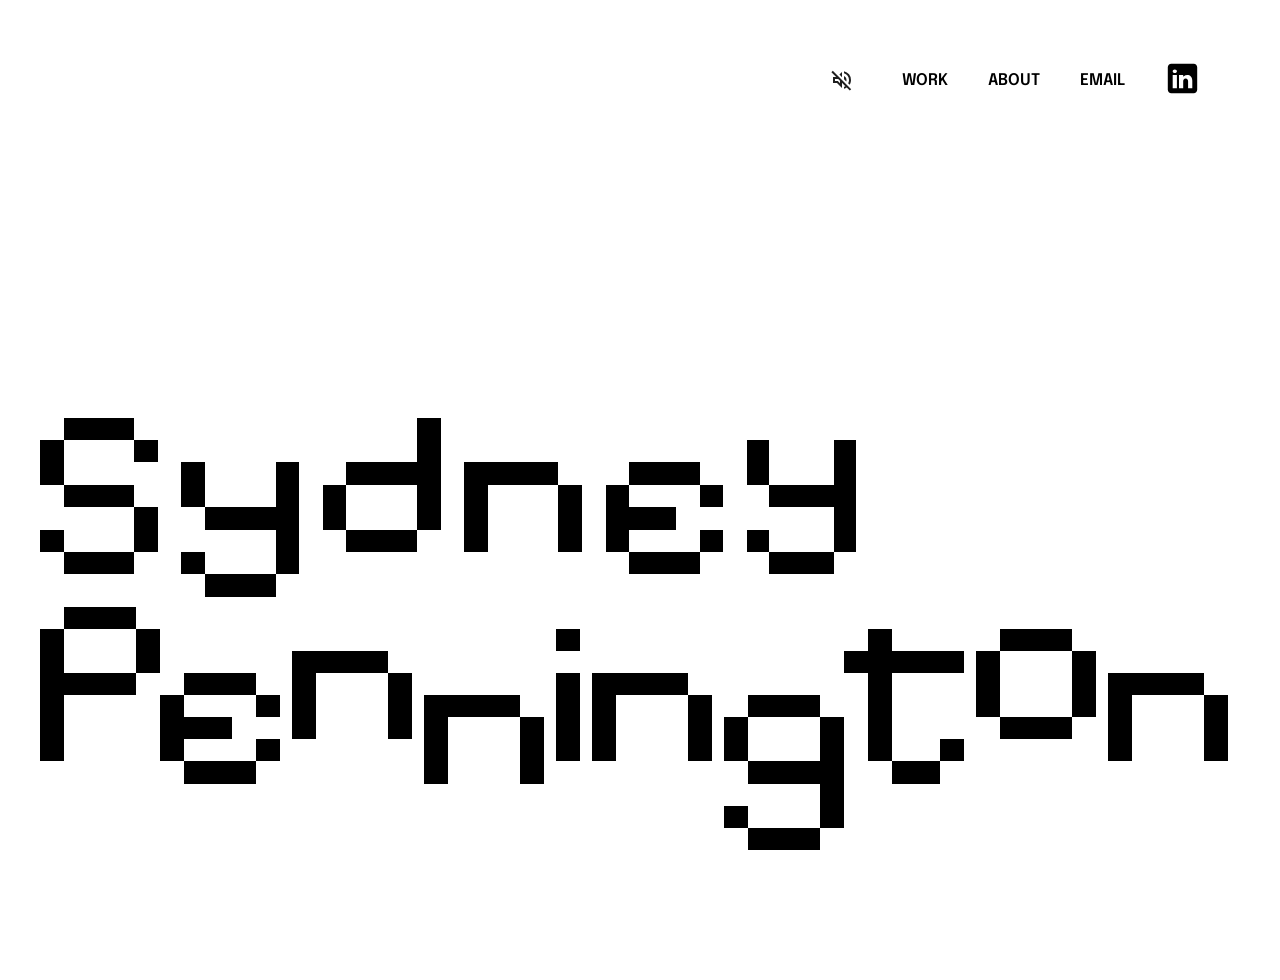
==== index.html @ 8b49955f "Add files via upload" ====
<!DOCTYPE html>
<html lang="en">
    <head>
        <meta charset="utf-8">
        <meta http-equiv="X-UA-Compatible" content="IE=edge">
        <meta name="description" content="">
        <meta name="viewport" content="width=device-width, initial-scale=1.0">
        <title>Sydney Pennington</title>
        <link rel="stylesheet" href="landing.css">
        <link rel="preconnect" href="https://fonts.googleapis.com">
        <link rel="preconnect" href="https://fonts.gstatic.com" crossorigin>
        <link href="https://fonts.googleapis.com/css2?family=Epilogue:ital,wght@0,100..900;1,100..900&display=swap" rel="stylesheet">
        <link rel="stylesheet" href="https://fonts.googleapis.com/css2?family=Material+Symbols+Outlined:opsz,wght,FILL,GRAD@20..48,100..700,0..1,-50..200&icon_names=volume_off" />
        <link rel="icon" type="image/x-icon" href="./assets/favicon.ico">
    </head>


    <button class="nav-button" aria-controls="primary-navigation" aria-expanded="false">
        <svg class="hamburger" viewBox="0 0 100 100" width="30"> 
            <rect class="first" 
            width="80" 
            height="7"
            x="10" y="25" rx="5">
            </rect>
            <rect class="middle" 
            width="80" 
            height="7"
            x="10" y="45" rx="5">
            </rect>
            <rect class="bottom" 
            width="80" 
            height="7"
            x="10" y="65" rx="5">
            </rect>
        </svg>
      </button>
   
    <nav id = "web-nav" class="primary-navigation">
        <ul>
            <button id="volume" aria-label="Toggle Sound" class="muted"> 
                <svg id = "volumeOff" xmlns="http://www.w3.org/2000/svg" height="24px" viewBox="0 -960 960 960" width="24px" fill="#1f1f1f">
                    <path d="M792-56 671-177q-25 16-53 27.5T560-131v-82q14-5 27.5-10t25.5-12L480-368v208L280-360H120v-240h128L56-792l56-56 736 736-56 56Zm-8-232-58-58q17-31 25.5-65t8.5-70q0-94-55-168T560-749v-82q124 28 202 125.5T840-481q0 53-14.5 102T784-288ZM650-422l-90-90v-130q47 22 73.5 66t26.5 96q0 15-2.5 29.5T650-422ZM480-592 376-696l104-104v208Zm-80 238v-94l-72-72H200v80h114l86 86Zm-36-130Z"/></svg>
                    
                    <svg id = "volumeOn" xmlns="http://www.w3.org/2000/svg" height="24px" viewBox="0 -960 960 960" width="24px" fill="#1f1f1f">
                        <path d="M560-131v-82q90-26 145-100t55-168q0-94-55-168T560-749v-82q124 28 202 125.5T840-481q0 127-78 224.5T560-131ZM120-360v-240h160l200-200v640L280-360H120Zm440 40v-322q47 22 73.5 66t26.5 96q0 51-26.5 94.5T560-320ZM400-606l-86 86H200v80h114l86 86v-252ZM300-480Z"/></svg>
             </button> 
            <li><a href="../work/" class="active">WORK</a></li>
            <li><a href="../about/">ABOUT</a></li>
            <li><a href="mailto:spennington022@gmail.com">EMAIL</a></li>
            <li><a target="_blank" href="https://www.linkedin.com/in/sydney-pennington-178b2b145/"><svg class= "linkedin-logo" xmlns="http://www.w3.org/2000/svg" xmlns:xlink="http://www.w3.org/1999/xlink" viewBox="0,0,256,256" width="35px" height="35px"><g fill-rule="nonzero" stroke="none" stroke-width="1" stroke-linecap="butt" stroke-linejoin="miter" stroke-miterlimit="10" stroke-dasharray="" stroke-dashoffset="0" font-family="none" font-weight="none" font-size="none" text-anchor="none" style="mix-blend-mode: normal;"><g transform="scale(5.12,5.12)" ><path d="M41,4h-32c-2.76,0 -5,2.24 -5,5v32c0,2.76 2.24,5 5,5h32c2.76,0 5,-2.24 5,-5v-32c0,-2.76 -2.24,-5 -5,-5zM17,20v19h-6v-19zM11,14.47c0,-1.4 1.2,-2.47 3,-2.47c1.8,0 2.93,1.07 3,2.47c0,1.4 -1.12,2.53 -3,2.53c-1.8,0 -3,-1.13 -3,-2.53zM39,39h-6c0,0 0,-9.26 0,-10c0,-2 -1,-4 -3.5,-4.04h-0.08c-2.42,0 -3.42,2.06 -3.42,4.04c0,0.91 0,10 0,10h-6v-19h6v2.56c0,0 1.93,-2.56 5.81,-2.56c3.97,0 7.19,2.73 7.19,8.26z"></path></g></g></svg></a></li>  <!-- <img src="../assets/icons8-linkedin.svg" width = "35" height = "35"></a></li>   -->
        </ul>
    </nav>
    <body>
        <div class="content-wrapper">
        <div class ="hero-wrapper">
            <div class = "first-wrapper"> 
                <div class ="first-name-wrapper"> 
                    <div class ="interactive-first-name">
                        <div id = "letter-s" class="letter">
                             <!-- Row 1 -->
                             <div class ="blank"></div>
                             <div class="fill"></div>
                             <div class="fill"></div>
                             <div class="fill"></div>
                             <div class="blank"></div>
                             <div class="blank"></div>
                             <!-- Row 2 -->
                             <div class="fill"></div>
                             <div class="blank"></div>
                             <div class="blank"></div>
                             <div class="blank"></div>
                             <div class="fill"></div>
                             <div class="blank"></div>
                             <!-- Row 3 -->
                             <div class="fill"></div>
                             <div class="blank"></div>
                             <div class="blank"></div>
                             <div class="blank"></div>
                             <div class="blank"></div>
                             <div class="blank"></div>
                             <!-- Row 4 -->
                             <div class="blank"></div>
                             <div class="fill"></div>
                             <div class="fill"></div>
                             <div class="fill"></div>
                             <div class="blank"></div>
                             <div class="blank"></div>
                             <!-- Row 5  -->
                             <div class="blank"></div>
                             <div class="blank"></div>
                             <div class="blank"></div>
                             <div class="blank"></div>
                             <div class="fill"></div>
                             <div class="blank"></div>
                             <!-- Row 6  -->
                             <div class="fill"></div>
                             <div class="blank"></div>
                             <div class="blank"></div>
                             <div class="blank"></div>
                             <div class="fill"></div>
                             <div class="blank"></div>
                             <!-- Row 7  -->
                             <div class="blank"></div>
                             <div class="fill"></div>
                             <div class="fill"></div>
                             <div class="fill"></div>
                             <div class="blank"></div>
                             <div class="blank"></div>
                             <!-- Row 8 -->
                             <div class="blank"></div>
                             <div class="blank"></div>
                             <div class="blank"></div>
                             <div class="blank"></div>
                             <div class="blank"></div>
                             <div class="blank"></div>
                        </div>
                        <div id="letter-y" class="letter">
                             <!-- Row 1 -->
                             <div class="blank"></div>
                             <div class="blank"></div>
                             <div class="blank"></div>
                             <div class="blank"></div>
                             <div class="blank"></div>
                             <div class="blank"></div>
                             <!-- Row 2 -->
                             <div class="blank"></div>
                             <div class="blank"></div>
                             <div class="blank"></div>
                             <div class="blank"></div>
                             <div class="blank"></div>
                             <div class="blank"></div>
                             <!-- Row 3 -->
                             <div class="fill"></div>
                             <div class="blank"></div>
                             <div class="blank"></div>
                             <div class="blank"></div>
                             <div class="fill"></div>
                             <div class="blank"></div>
                             <!-- Row 4 -->
                             <div class="fill"></div>
                             <div class="blank"></div>
                             <div class="blank"></div>
                             <div class="blank"></div>
                             <div class="fill"></div>
                             <div class="blank"></div>
                             <!-- Row 5  -->
                             <div class="blank"></div>
                             <div class="fill"></div>
                             <div class="fill"></div>
                             <div class="fill"></div>
                             <div class="fill"></div>
                             <div class="blank"></div>
                             <!-- Row 6  -->
                             <div class="blank"></div>
                             <div class="blank"></div>
                             <div class="blank"></div>
                             <div class="blank"></div>
                             <div class="fill"></div>
                             <div class="blank"></div>
                             <!-- Row 7  -->
                             <div class="fill"></div>
                             <div class="blank"></div>
                             <div class="blank"></div>
                             <div class="blank"></div>
                             <div class="fill"></div>
                             <div class="blank"></div>
                             <!-- Row 8 -->
                             <div class="blank"></div>
                             <div class="fill"></div>
                             <div class="fill"></div>
                             <div class="fill"></div>
                             <div class="blank"></div>
                             <div class="blank"></div>
                        </div>
                         <div id="letter-d" class="letter">
                            <!-- Row 1 -->
                            <div class="blank"></div>
                            <div class="blank"></div>
                            <div class="blank"></div>
                            <div class="blank"></div>
                            <div class="fill"></div>
                            <div class="blank"></div>
                            <!-- Row 2 -->
                            <div class="blank"></div>
                            <div class="blank"></div>
                            <div class="blank"></div>
                            <div class="blank"></div>
                            <div class="fill"></div>
                            <div class="blank"></div>
                            <!-- Row 3 -->
                            <div class="blank"></div>
                            <div class="fill"></div>
                            <div class="fill"></div>
                            <div class="fill"></div>
                            <div class="fill"></div>
                            <div class="blank"></div>
                            <!-- Row 4 -->
                            <div class="fill"></div>
                            <div class="blank"></div>
                            <div class="blank"></div>
                            <div class="blank"></div>
                            <div class="fill"></div>
                            <div class="blank"></div>
                            <!-- Row 5  -->
                            <div class="fill"></div>
                            <div class="blank"></div>
                            <div class="blank"></div>
                            <div class="blank"></div>
                            <div class="fill"></div>
                            <div class="blank"></div>
                            <!-- Row 6  -->
                            <div class="blank"></div>
                            <div class="fill"></div>
                            <div class="fill"></div>
                            <div class="fill"></div>
                            <div class="blank"></div>
                            <div class="blank"></div>
                            <!-- Row 7  -->
                            <div class="blank"></div>
                            <div class="blank"></div>
                            <div class="blank"></div>
                            <div class="blank"></div>
                            <div class="blank"></div>
                            <div class="blank"></div>
                            <!-- Row 8 -->
                            <div class="blank"></div>
                            <div class="blank"></div>
                            <div class="blank"></div>
                            <div class="blank"></div>
                            <div class="blank"></div>
                            <div class="blank"></div>
                            </div>
                        <div id="letter-n" class="letter">
                             <!-- Row 1 -->
                             <div class="blank"></div>
                             <div class="blank"></div>
                             <div class="blank"></div>
                             <div class="blank"></div>
                             <div class="blank"></div>
                             <div class="blank"></div>
                             <!-- Row 2 -->
                             <div class="blank"></div>
                             <div class="blank"></div>
                             <div class="blank"></div>
                             <div class="blank"></div>
                             <div class="blank"></div>
                             <div class="blank"></div>
                             <!-- Row 3 -->
                             <div class="fill"></div>
                             <div class="fill"></div>
                             <div class="fill"></div>
                             <div class="fill"></div>
                             <div class="blank"></div>
                             <div class="blank"></div>
                             <!-- Row 4 -->
                             <div class="fill"></div>
                             <div class="blank"></div>
                             <div class="blank"></div>
                             <div class="blank"></div>
                             <div class="fill"></div>
                             <div class="blank"></div>
                             <!-- Row 5  -->
                             <div class="fill"></div>
                             <div class="blank"></div>
                             <div class="blank"></div>
                             <div class="blank"></div>
                             <div class="fill"></div>
                             <div class="blank"></div>
                             <!-- Row 6  -->
                             <div class="fill"></div>
                             <div class="blank"></div>
                             <div class="blank"></div>
                             <div class="blank"></div>
                             <div class="fill"></div>
                             <div class="blank"></div>
                             <!-- Row 7  -->
                             <div class="blank"></div>
                             <div class="blank"></div>
                             <div class="blank"></div>
                             <div class="blank"></div>
                             <div class="blank"></div>
                             <div class="blank"></div>
                             <!-- Row 8 -->
                             <div class="blank"></div>
                             <div class="blank"></div>
                             <div class="blank"></div>
                             <div class="blank"></div>
                             <div class="blank"></div>
                             <div class="blank"></div>
                        </div>
                        <div id="letter-e" class="letter">
                            <!-- Row 1 -->
                            <div class="blank"></div>
                            <div class="blank"></div>
                            <div class="blank"></div>
                            <div class="blank"></div>
                            <div class="blank"></div>
                            <div class="blank"></div>
                            <!-- Row 2 -->
                            <div class="blank"></div>
                            <div class="blank"></div>
                            <div class="blank"></div>
                            <div class="blank"></div>
                            <div class="blank"></div>
                            <div class="blank"></div>
                            <!-- Row 3 -->
                            <div class="blank"></div>
                            <div class="fill"></div>
                            <div class="fill"></div>
                            <div class="fill"></div>
                            <div class="blank"></div>
                            <div class="blank"></div>
                            <!-- Row 4 -->
                            <div class="fill"></div>
                            <div class="blank"></div>
                            <div class="blank"></div>
                            <div class="blank"></div>
                            <div class="fill"></div>
                            <div class="blank"></div>
                            <!-- Row 5  -->
                            <div class="fill"></div>
                            <div class="fill"></div>
                            <div class="fill"></div>
                            <div class="blank"></div>
                            <div class="blank"></div>
                            <div class="blank"></div>
                            <!-- Row 6  -->
                            <div class="fill"></div>
                            <div class="blank"></div>
                            <div class="blank"></div>
                            <div class="blank"></div>
                            <div class="fill"></div>
                            <div class="blank"></div>
                            <!-- Row 7  -->
                            <div class="blank"></div>
                            <div class="fill"></div>
                            <div class="fill"></div>
                            <div class="fill"></div>
                            <div class="blank"></div>
                            <div class="blank"></div>
                            <!-- Row 8 -->
                            <div class="blank"></div>
                            <div class="blank"></div>
                            <div class="blank"></div>
                            <div class="blank"></div>
                            <div class="blank"></div>
                            <div class="blank"></div>
                            </div>
                        <div id="second-y" class="letter">  
                            <!-- Row 1 -->
                            <div class="blank"></div>
                            <div class="blank"></div>
                            <div class="blank"></div>
                            <div class="blank"></div>
                            <div class="blank"></div>
                            <!-- Row 2 -->
                            <div class="fill"></div>
                            <div class="blank"></div>
                            <div class="blank"></div>
                            <div class="blank"></div>
                            <div class="fill"></div>
                            <!-- Row 4 -->
                            <div class="fill"></div>
                            <div class="blank"></div>
                            <div class="blank"></div>
                            <div class="blank"></div>
                            <div class="fill"></div>
                            <!-- Row 5  -->
                            <div class="blank"></div>
                            <div class="fill"></div>
                            <div class="fill"></div>
                            <div class="fill"></div>
                            <div class="fill"></div>
                            <!-- Row 6  -->
                            <div class="blank"></div>
                            <div class="blank"></div>
                            <div class="blank"></div>
                            <div class="blank"></div>
                            <div class="fill"></div>
                            <!-- Row 7  -->
                            <div class="fill"></div>
                            <div class="blank"></div>
                            <div class="blank"></div>
                            <div class="blank"></div>
                            <div class="fill"></div>
                            <!-- Row 8 -->
                            <div class="blank"></div>
                            <div class="fill"></div>
                            <div class="fill"></div>
                            <div class="fill"></div>
                            <div class="blank"></div>
                             <!-- Row 8-->
                             <div class="blank"></div>
                             <div class="blank"></div>
                             <div class="blank"></div>
                             <div class="blank"></div>
                             <div class="blank"></div>
                        </div>
                    </div>  
                </div>
            </div> 
            <div class="second-wrapper">
                <div class = "last-name-wrapper">
                    <div class = "interactive-last-name"> 
                        <div class="letter" id = "letter-p">
                                <!-- Row 1 -->
                                <div class ="blank"></div>
                                <div class="fill"></div>
                                <div class="fill"></div>
                                <div class="fill"></div>
                                <div class="blank"></div>
                                <!-- Row 2 -->
                                <div class="fill"></div>
                                <div class="blank"></div>
                                <div class="blank"></div>
                                <div class="blank"></div>
                                <div class="fill"></div>
                                <!-- Row 3 -->
                                <div class="fill"></div>
                                <div class="blank"></div>
                                <div class="blank"></div>
                                <div class="blank"></div>
                                <div class="fill"></div>
                                <!-- Row 4 -->
                                <div class="fill"></div>
                                <div class="fill"></div>
                                <div class="fill"></div>
                                <div class="fill"></div>
                                <div class="blank"></div>
                                <!-- Row 5  -->
                                <div class="fill"></div>
                                <div class="blank"></div>
                                <div class="blank"></div>
                                <div class="blank"></div>
                                <div class="blank"></div>
                                <!-- Row 6  -->
                                <div class="fill"></div>
                                <div class="blank"></div>
                                <div class="blank"></div>
                                <div class="blank"></div>
                                <div class="blank"></div>
                                <!-- Row 7  -->
                                <div class="fill"></div>
                                <div class="blank"></div>
                                <div class="blank"></div>
                                <div class="blank"></div>
                                <div class="blank"></div>
                                <!-- Row 8 -->
                                <div class="blank"></div>
                                <div class="blank"></div>
                                <div class="blank"></div>
                                <div class="blank"></div>
                                <div class="blank"></div>
                                <!-- Row 9 -->
                                <div class="blank"></div>
                                <div class="blank"></div>
                                <div class="blank"></div>
                                <div class="blank"></div>
                                <div class="blank"></div>
                                <!-- Row 10 -->
                                <div class="blank"></div>
                                <div class="blank"></div>
                                <div class="blank"></div>
                                <div class="blank"></div>
                                <div class="blank"></div>
                                <!-- Row 11 -->
                                <div class="blank"></div>
                                <div class="blank"></div>
                                <div class="blank"></div>
                                <div class="blank"></div>
                                <div class="blank"></div>
                        </div>
                        <div class="letter" id ="last-name-e">
                               <!-- Row 1 -->
                               <div class="blank"></div>
                               <div class="blank"></div>
                               <div class="blank"></div>
                               <div class="blank"></div>
                               <div class="blank"></div>
                                <!-- Row 2 -->
                               <div class="blank"></div>
                               <div class="blank"></div>
                               <div class="blank"></div>
                               <div class="blank"></div>
                               <div class="blank"></div>
                               <!-- Row 3 -->
                               <div class="blank"></div>
                               <div class="blank"></div>
                               <div class="blank"></div>
                               <div class="blank"></div>
                               <div class="blank"></div>
                               <!-- Row 4 -->
                               <div class="blank"></div>
                               <div class="fill"></div>
                               <div class="fill"></div>
                               <div class="fill"></div>
                               <div class="blank"></div>
                               <!-- Row 5-->
                               <div class="fill"></div>
                               <div class="blank"></div>
                               <div class="blank"></div>
                               <div class="blank"></div>
                               <div class="fill"></div>
                               <!-- Row 6  -->
                               <div class="fill"></div>
                               <div class="fill"></div>
                               <div class="fill"></div>
                               <div class="blank"></div>
                               <div class="blank"></div>
                               <!-- Row 7  -->
                               <div class="fill"></div>
                               <div class="blank"></div>
                               <div class="blank"></div>
                               <div class="blank"></div>
                               <div class="fill"></div>
                               <!-- Row 8  -->
                               <div class="blank"></div>
                               <div class="fill"></div>
                               <div class="fill"></div>
                               <div class="fill"></div>
                               <div class="blank"></div>
                               <!-- Row 9 -->
                               <div class="blank"></div>
                               <div class="blank"></div>
                               <div class="blank"></div>
                               <div class="blank"></div>
                               <!-- Row 10 -->
                               <div class="blank"></div>
                               <div class="blank"></div>
                               <div class="blank"></div>
                               <div class="blank"></div>
                               <!-- Row 11 -->
                               <div class="blank"></div>
                               <div class="blank"></div>
                               <div class="blank"></div>
                               <div class="blank"></div>
                        </div>
                        <div class="letter" id="gap">
                          <!-- Row 1 -->
                          <div class="blank"></div>
                          <!-- Row 2 -->
                          <div class="blank"></div>
                          <!-- Row 3 -->
                          <div class="blank"></div>
                          <!-- Row 4 -->
                          <div class="blank"></div>
                          <!-- Row 5 -->
                          <div class="blank"></div>
                          <!-- Row 6 -->
                          <div class="blank"></div>
                          <!-- Row 7 -->
                          <div class="blank"></div>
                          <!-- Row 8 -->
                          <div class="blank"></div>
                          <!-- Row 9 -->
                          <div class="blank"></div>
                          <!-- Row 10 -->
                          <div class="blank"></div>
                          <!-- Row 11 -->
                          <div class="blank"></div>
                        </div>
                        <div class="letter" id="last-name-n">
                           <!-- Row 1 -->
                           <div class="blank"></div>
                           <div class="blank"></div>
                           <div class="blank"></div>
                           <div class="blank"></div>
                           <div class="blank"></div>
                           <!-- Row 2 -->
                           <div class="blank"></div>
                           <div class="blank"></div>
                           <div class="blank"></div>
                           <div class="blank"></div>
                           <div class="blank"></div>
                           <!-- Row 3 -->
                           <div class="fill"></div>
                           <div class="fill"></div>
                           <div class="fill"></div>
                           <div class="fill"></div>
                           <div class="blank"></div>
                           <!-- Row 4 -->
                           <div class="fill"></div>
                           <div class="blank"></div>
                           <div class="blank"></div>
                           <div class="blank"></div>
                           <div class="fill"></div>
                           <!-- Row 5  -->
                           <div class="fill"></div>
                           <div class="blank"></div>
                           <div class="blank"></div>
                           <div class="blank"></div>
                           <div class="fill"></div>
                           <!-- Row 6  -->
                           <div class="fill"></div>
                           <div class="blank"></div>
                           <div class="blank"></div>
                           <div class="blank"></div>
                           <div class="fill"></div>
                           <!-- Row 7  -->
                           <div class="blank"></div>
                           <div class="blank"></div>
                           <div class="blank"></div>
                           <div class="blank"></div>
                           <div class="blank"></div>
                           <!-- Row 8 -->
                           <div class="blank"></div>
                           <div class="blank"></div>
                           <div class="blank"></div>
                           <div class="blank"></div>
                           <div class="blank"></div>
                           <!-- Row 9 -->
                           <div class="blank"></div>
                           <div class="blank"></div>
                           <div class="blank"></div>
                           <div class="blank"></div>
                           <div class="blank"></div>
                           <!-- Row 10 -->
                           <div class="blank"></div>
                           <div class="blank"></div>
                           <div class="blank"></div>
                           <div class="blank"></div>
                           <div class="blank"></div>
                           <!-- Row 11 -->
                           <div class="blank"></div>
                           <div class="blank"></div>
                           <div class="blank"></div>
                           <div class="blank"></div>
                           <div class="blank"></div>
                        </div>
                        <div class ="letter" id = "gap"></div>
                        <div class="letter" id="last-name-n">
                           <!-- Row 1 -->
                           <div class="blank"></div>
                           <div class="blank"></div>
                           <div class="blank"></div>
                           <div class="blank"></div>
                           <div class="blank"></div>
                           <!-- Row 2 -->
                           <div class="blank"></div>
                           <div class="blank"></div>
                           <div class="blank"></div>
                           <div class="blank"></div>
                           <div class="blank"></div>
                           <!-- Row 3 -->
                           <div class="blank"></div>
                           <div class="blank"></div>
                           <div class="blank"></div>
                           <div class="blank"></div>
                           <div class="blank"></div>
                           <!-- Row 4 -->
                           <div class="blank"></div>
                           <div class="blank"></div>
                           <div class="blank"></div>
                           <div class="blank"></div>
                           <div class="blank"></div>
                           <!-- Row 5 -->
                           <div class="fill"></div>
                           <div class="fill"></div>
                           <div class="fill"></div>
                           <div class="fill"></div>
                           <div class="blank"></div>
                           <!-- Row 5 -->
                           <div class="fill"></div>
                           <div class="blank"></div>
                           <div class="blank"></div>
                           <div class="blank"></div>
                           <div class="fill"></div>
                           <!-- Row 6  -->
                           <div class="fill"></div>
                           <div class="blank"></div>
                           <div class="blank"></div>
                           <div class="blank"></div>
                           <div class="fill"></div>
                           <!-- Row 7 -->
                           <div class="fill"></div>
                           <div class="blank"></div>
                           <div class="blank"></div>
                           <div class="blank"></div>
                           <div class="fill"></div>
                           <!-- Row 8  -->
                           <div class="blank"></div>
                           <div class="blank"></div>
                           <div class="blank"></div>
                           <div class="blank"></div>
                           <div class="blank"></div>
                           <!-- Row 9 -->
                           <div class="blank"></div>
                           <div class="blank"></div>
                           <div class="blank"></div>
                           <div class="blank"></div>
                           <div class="blank"></div>
                           <!-- Row 9 -->
                           <div class="blank"></div>
                           <div class="blank"></div>
                           <div class="blank"></div>
                           <div class="blank"></div>
                           <div class="blank"></div>
                           <!-- Row 10 -->
                           <div class="blank"></div>
                           <div class="blank"></div>
                           <div class="blank"></div>
                           <div class="blank"></div>
                           <div class="blank"></div>
                           <!-- Row 11 -->
                           <div class="blank"></div>
                           <div class="blank"></div>
                           <div class="blank"></div>
                           <div class="blank"></div>
                           <div class="blank"></div>
                        </div>
                        <div class ="letter" id = "gap"></div>
                        <div class="letter" id="letter-i">
                           <!-- Row 1 -->
                           <div class="blank"></div>
                           <!-- Row 2 -->
                           <div class="fill"></div>
                           <!-- Row 3 -->
                           <div class="blank"></div>
                           <!-- Row 4 -->
                           <div class="fill"></div>
                           <!-- Row 5 -->
                           <div class="fill"></div>
                           <!-- Row 6  -->
                           <div class="fill"></div>
                           <!-- Row 7 -->
                           <div class="fill"></div>
                           <!-- Row 8  -->
                           <div class="blank"></div>
                           <!-- Row 9 -->
                           <div class="blank"></div>
                           <!-- Row 10 -->
                           <div class="blank"></div>
                           <!-- Row 11 -->
                           <div class="blank"></div>
                        </div>
                        <div class ="letter" id = "gap"></div>
                        <div class ="letter" id="last-name-n">
                           <!-- Row 1 -->
                           <div class="blank"></div>
                           <div class="blank"></div>
                           <div class="blank"></div>
                           <div class="blank"></div>
                           <div class="blank"></div>
                           <!-- Row 2 -->
                           <div class="blank"></div>
                           <div class="blank"></div>
                           <div class="blank"></div>
                           <div class="blank"></div>
                           <div class="blank"></div>
                           <!-- Row 3 -->
                           <div class="blank"></div>
                           <div class="blank"></div>
                           <div class="blank"></div>
                           <div class="blank"></div>
                           <div class="blank"></div>
                           <!-- Row 4 -->
                           <div class="fill"></div>
                           <div class="fill"></div>
                           <div class="fill"></div>
                           <div class="fill"></div>
                           <div class="blank"></div>
                           <!-- Row 5 -->
                           <div class="fill"></div>
                           <div class="blank"></div>
                           <div class="blank"></div>
                           <div class="blank"></div>
                           <div class="fill"></div>
                           <!-- Row 6  -->
                           <div class="fill"></div>
                           <div class="blank"></div>
                           <div class="blank"></div>
                           <div class="blank"></div>
                           <div class="fill"></div>
                           <!-- Row 7 -->
                           <div class="fill"></div>
                           <div class="blank"></div>
                           <div class="blank"></div>
                           <div class="blank"></div>
                           <div class="fill"></div>
                           <!-- Row 8  -->
                           <div class="blank"></div>
                           <div class="blank"></div>
                           <div class="blank"></div>
                           <div class="blank"></div>
                           <div class="blank"></div>
                           <!-- Row 9 -->
                           <div class="blank"></div>
                           <div class="blank"></div>
                           <div class="blank"></div>
                           <div class="blank"></div>
                           <div class="blank"></div>
                           <!-- Row 10 -->
                           <div class="blank"></div>
                           <div class="blank"></div>
                           <div class="blank"></div>
                           <div class="blank"></div>
                           <div class="blank"></div>
                           <!-- Row 11 -->
                           <div class="blank"></div>
                           <div class="blank"></div>
                           <div class="blank"></div>
                           <div class="blank"></div>
                           <div class="blank"></div>
    
                        </div>
                        <div class ="letter" id = "gap"></div>
                        <div class="letter" id="letter-g">
                           <!-- Row 1 -->
                           <div class="blank"></div>
                           <div class="blank"></div>
                           <div class="blank"></div>
                           <div class="blank"></div>
                           <div class="blank"></div>
                           <!-- Row 2 -->
                           <div class="blank"></div>
                           <div class="blank"></div>
                           <div class="blank"></div>
                           <div class="blank"></div>
                           <div class="blank"></div>
                           <!-- Row 3 -->
                           <div class="blank"></div>
                           <div class="blank"></div>
                           <div class="blank"></div>
                           <div class="blank"></div>
                           <div class="blank"></div>
                           <!-- Row 4 -->
                           <div class="blank"></div>
                           <div class="blank"></div>
                           <div class="blank"></div>
                           <div class="blank"></div>
                           <div class="blank"></div>
                           <!-- Row 5 -->
                           <div class="blank"></div>
                           <div class="fill"></div>
                           <div class="fill"></div>
                           <div class="fill"></div>
                           <div class="blank"></div>
                           <!-- Row 6  -->
                           <div class="fill"></div>
                           <div class="blank"></div>
                           <div class="blank"></div>
                           <div class="blank"></div>
                           <div class="fill"></div>
                           <!-- Row 7 -->
                           <div class="fill"></div>
                           <div class="blank"></div>
                           <div class="blank"></div>
                           <div class="blank"></div>
                           <div class="fill"></div>
                           <!-- Row 8  -->
                           <div class="blank"></div>
                           <div class="fill"></div>
                           <div class="fill"></div>
                           <div class="fill"></div>
                           <div class="fill"></div>
                           <!-- Row 9 -->
                           <div class="blank"></div>
                           <div class="blank"></div>
                           <div class="blank"></div>
                           <div class="blank"></div>
                           <div class="fill"></div>
                           <!-- Row 10 -->
                           <div class="fill"></div>
                           <div class="blank"></div>
                           <div class="blank"></div>
                           <div class="blank"></div>
                           <div class="fill"></div>
                           <!-- Row 11 -->
                           <div class="blank"></div>
                           <div class="fill"></div>
                           <div class="fill"></div>
                           <div class="fill"></div>
                           <div class="blank"></div>
                        </div>
                        <div class ="letter" id="letter-t">
                           <!-- Row 1 -->
                           <div class="blank"></div>
                           <div class="blank"></div>
                           <div class="blank"></div>
                           <div class="blank"></div>
                           <div class="blank"></div>
                           <!-- Row 2 -->
                           <div class="blank"></div>
                           <div class="fill"></div>
                           <div class="blank"></div>
                           <div class="blank"></div>
                           <div class="blank"></div>
                           <!-- Row 3 -->
                           <div class="fill"></div>
                           <div class="fill"></div>
                           <div class="fill"></div>
                           <div class="fill"></div>
                           <div class="fill"></div>
                           <!-- Row 4 -->
                           <div class="blank"></div>
                           <div class="fill"></div>
                           <div class="blank"></div>
                           <div class="blank"></div>
                           <div class="blank"></div>
                           <!-- Row 5 -->
                           <div class="blank"></div>
                           <div class="fill"></div>
                           <div class="blank"></div>
                           <div class="blank"></div>
                           <div class="blank"></div>
                           <!-- Row 6  -->
                           <div class="blank"></div>
                           <div class="fill"></div>
                           <div class="blank"></div>
                           <div class="blank"></div>
                           <div class="blank"></div>
                           <!-- Row 7 -->
                           <div class="blank"></div>
                           <div class="fill"></div>
                           <div class="blank"></div>
                           <div class="blank"></div>
                           <div class="fill"></div>
                           <!-- Row 8  -->
                           <div class="blank"></div>
                           <div class="blank"></div>
                           <div class="fill"></div>
                           <div class="fill"></div>
                           <div class="blank"></div>
                           <!-- Row 9 -->
                           <div class="blank"></div>
                           <div class="blank"></div>
                           <div class="blank"></div>
                           <div class="blank"></div>
                           <div class="blank"></div>
                           <!-- Row 10 -->
                           <div class="blank"></div>
                           <div class="blank"></div>
                           <div class="blank"></div>
                           <div class="blank"></div>
                           <div class="blank"></div>
                           <!-- Row 11 -->
                           <div class="blank"></div>
                           <div class="blank"></div>
                           <div class="blank"></div>
                           <div class="blank"></div>
                           <div class="blank"></div>
                        </div>
                        <div class ="letter" id = "gap"></div>
                        <div class ="letter" id="letter-o">
                           <!-- Row 1 -->
                           <div class="blank"></div>
                           <div class="blank"></div>
                           <div class="blank"></div>
                           <div class="blank"></div>
                           <div class="blank"></div>
                           <!-- <div class="blank"></div> -->
                           <!-- Row 2 -->
                           <div class="blank"></div>
                           <div class="fill"></div>
                           <div class="fill"></div>
                           <div class="fill"></div>
                           <div class="blank"></div>
                           <!-- <div class="blank"></div> -->
                           <!-- Row 3 -->
                           <div class="fill"></div>
                           <div class="blank"></div>
                           <div class="blank"></div>
                           <div class="blank"></div>
                           <div class="fill"></div>
                           <!-- <div class="blank"></div> -->
                           <!-- Row 4 -->
                           <div class="fill"></div>
                           <div class="blank"></div>
                           <div class="blank"></div>
                           <div class="blank"></div>
                           <div class="fill"></div>
                           <!-- <div class="blank"></div> -->
                           <!-- Row 5 -->
                           <div class="fill"></div>
                           <div class="blank"></div>
                           <div class="blank"></div>
                           <div class="blank"></div>
                           <div class="fill"></div>
                           <!-- <div class="blank"></div> -->
                           <!-- Row 6  -->
                           <div class="blank"></div>
                           <div class="fill"></div>
                           <div class="fill"></div>
                           <div class="fill"></div>
                           <div class="blank"></div>
                           <!-- <div class="blank"></div> -->
                           <!-- Row 7 -->
                           <div class="blank"></div>
                           <div class="blank"></div>
                           <div class="blank"></div>
                           <div class="blank"></div>
                           <div class="blank"></div>
                           <!-- <div class="blank"></div> -->
                           <!-- Row 8  -->
                           <div class="blank"></div>
                           <div class="blank"></div>
                           <div class="blank"></div>
                           <div class="blank"></div>
                           <div class="blank"></div>
                           <!-- <div class="blank"></div> -->
                           <!-- Row 9 -->
                           <div class="blank"></div>
                           <div class="blank"></div>
                           <div class="blank"></div>
                           <div class="blank"></div>
                           <div class="blank"></div>
                           <!-- <div class="blank"></div> -->
                           <!-- Row 9 -->
                           <div class="blank"></div>
                           <div class="blank"></div>
                           <div class="blank"></div>
                           <div class="blank"></div>
                           <div class="blank"></div>
                           <!-- <div class="blank"></div> -->
                           <!-- Row 10 -->
                           <div class="blank"></div>
                           <div class="blank"></div>
                           <div class="blank"></div>
                           <div class="blank"></div>
                           <div class="blank"></div>
                           <!-- <div class="blank"></div> -->
                           <!-- Row 11 -->
                           <div class="blank"></div>
                           <div class="blank"></div>
                           <div class="blank"></div>
                           <div class="blank"></div>
                           <div class="blank"></div>
                           <!-- <div class="blank"></div> -->
                        </div>
                        <div class ="letter" id = "gap"></div>
                        <div class="letter" id="fourth-n">
                           <!-- Row 1 -->
                           <div class="blank"></div>
                           <div class="blank"></div>
                           <div class="blank"></div>
                           <div class="blank"></div>
                           <div class="blank"></div>
                           <!-- Row 2 -->
                           <div class="blank"></div>
                           <div class="blank"></div>
                           <div class="blank"></div>
                           <div class="blank"></div>
                           <div class="blank"></div>
                           <!-- Row 3 -->
                           <div class="blank"></div>
                           <div class="blank"></div>
                           <div class="blank"></div>
                           <div class="blank"></div>
                           <div class="blank"></div>
                           <!-- Row 4 -->
                           <div class="fill"></div>
                           <div class="fill"></div>
                           <div class="fill"></div>
                           <div class="fill"></div>
                           <div class="blank"></div>
                           <!-- Row 5 -->
                           <div class="fill"></div>
                           <div class="blank"></div>
                           <div class="blank"></div>
                           <div class="blank"></div>
                           <div class="fill"></div>
                           <!-- Row 6  -->
                           <div class="fill"></div>
                           <div class="blank"></div>
                           <div class="blank"></div>
                           <div class="blank"></div>
                           <div class="fill"></div>
                           <!-- Row 7 -->
                           <div class="fill"></div>
                           <div class="blank"></div>
                           <div class="blank"></div>
                           <div class="blank"></div>
                           <div class="fill"></div>
                           <!-- Row 8  -->
                           <div class="blank"></div>
                           <div class="blank"></div>
                           <div class="blank"></div>
                           <div class="blank"></div>
                           <div class="blank"></div>
                           <!-- Row 9 -->
                           <div class="blank"></div>
                           <div class="blank"></div>
                           <div class="blank"></div>
                           <div class="blank"></div>
                           <div class="blank"></div>
                            <!-- Row 10 -->
                            <div class="blank"></div>
                            <div class="blank"></div>
                            <div class="blank"></div>
                            <div class="blank"></div>
                            <div class="blank"></div>
                            <!-- Row 11 -->
                            <div class="blank"></div>
                            <div class="blank"></div>
                            <div class="blank"></div>
                            <div class="blank"></div>
                            <div class="blank"></div>
                        </div>
                    </div>
                </div>
    
            </div>
        </div>
       
        </div>
     
        

        <script src = "./functions/sound.js"></script>
        <script src = "./functions/nav.js"></script>  
    </body>

</html>
---- landing.css ----
body{
    display:flex;
    margin:40px;
    background: white;
    /* background:rgb(255, 200, 255); */
    flex-direction:column;
    height:100vh;
}

.nav{
    display:flex;
    margin:0 60px;
}

.nav-button{
    display:none;
}

.primary-navigation ul{
    padding:0;
    display:flex;
    flex-direction: row;
    gap:var(--gap,2.5rem); /* --gap is the custom property and needs to be defined  */
    align-items:center;
    justify-content:flex-end;
    margin:20px 40px;
}

.primary-navigation li, .primary-navigation a{
    list-style: none;
    text-decoration: none;
    font-family:Epilogue, sans-serif;
    font-optical-sizing: auto;
    font-weight: 600;
    font-style: normal;
    color:black;
    padding:none;
}

.primary-navigation a:hover, li:hover{
    text-decoration: underline;
    color:#9e1f63;
}


.linkedin-logo:hover{
    fill:#9e1f63;
}

/* -------------VOLUME------------ */
#volume{
    background: none;
    border: none;
    outline: none;
    box-shadow: none;
    position:relative; /* each helps lock the button dimension to prevent the dimension shifting/resizing */
    width:40px;
    height:40px;
    display:inline-flex;
    align-items:center;
    justify-content:center;
}

#volumeOn{
    display:none;
}

#volume.muted #volumeOn {
    display: none;
  }
  
#volume.muted #volumeOff {
    display: block;
}

/* When NOT muted */
#volume:not(.muted) #volumeOn {
    display: block;
  }
  
  #volume:not(.muted) #volumeOff {
    display: none;
  }

  #volume:hover #volumeOn, #volume:hover #volumeOff {
    fill:#9e1f63;
  }

.content-wrapper{
    margin-top:auto;
    margin-bottom:10vh;
}


.hero-wrapper{
    display:flex;
    flex-direction:column;
    gap:10px;
}
.first-wrapper{
    display:flex; 
    flex-direction:column;
    /* background:violet; */
    width: calc(70% - 24px);
}
    
.first-name-wrapper{
    height:14svw;
    /* background:teal; */
} 

.second-wrapper{
    display:flex; 
    flex-direction:column;
    /* background:orange; */
}

.last-name-wrapper{
    height:19svw;
    /* background:orange; */
}

.interactive-first-name{
    display:flex; 
    flex-wrap:wrap;
    height:100%; 
}

.interactive-last-name{
    display:flex; 
    flex-wrap:wrap;
    height:100%;
}


.letter{
    display: flex;
    flex-wrap: wrap;
    height: 100%;
}

#letter-s, #letter-y, #letter-d, #letter-n, #letter-e{
    width:17.33%;
}



#second-y{
    width:13.33333%;
}

#letter-s div,#letter-y div ,#letter-d div,#letter-n div, #letter-e div{
 width:16.666667%;
 height:12.5%;
}


#second-y div{
    width:20%;
    height:12.5%;
}

#gap{
    width:1%;
}

#letter-p{
    width:10%;
}

#last-name-e{
    width:10%;
}

#last-name-n{
    width:10%;
}

#letter-i{
    width:2%;
}

#letter-g{
    width:10%;
}

#letter-t{
   width:10%;
}

#letter-o{
    width:10%;
}

#letter-p div{
    width:20%;
    height:9.0909090%;
}

#last-name-e div,#last-name-n div,#letter-t div,#letter-o div{
    width:20%;
    height:9.0909090%;
}

#letter-g div{
    width:20%;
    height:9.0909090%;
}
#fourth-n{
    width:10%;
}

#fourth-n div{
    width:20%;
    height:9.0909090%;
}

#letter-i div{
    width:100%;
    height:9.0909090%;
}

.fill{
    background:black;
    /* background:gray; */
}

.blank{
    background:transparent;
}


.hover{
    background:#9e1f63;
    transition:ease 0.3s;
}


.primary-navigation li:hover{
    /* background:url("data:image/svg+xml,%3csvg width='100%25' height='100%25' xmlns='http://www.w3.org/2000/svg'%3e%3crect width='100%25' height='100%25' fill='none' stroke='%23333' stroke-width='4' stroke-dasharray='6%2c 14' stroke-dashoffset='0' stroke-linecap='square'/%3e%3c/svg%3e");*/
    /* background-image: url('hover-border.png'); */
    text-decoration: underline;
} 


.rotate {
    animation: rotation 2s infinite linear;
    /* animation : shapes 4s infinite linear; */
  }

.shape {
    animation: shapes 4s infinite linear;
}

  @keyframes rotation {
    from {
      transform: rotate(0deg);
    }
    to {
      transform: rotate(360deg);
    }
  } 


@keyframes shapes {
    0% {
        border-radius: 0;
    }
    /* 25% {
        border-radius: 50px 0 0 50px;
    } */
    50% {
        border-radius: 50px;
    }
    75% {
        border-radius: 50px 50px;
    }
    100% {
        border-radius: 0;
    }
}


/*-------------------------------------------------- MEDIA QUERIES------------------------------------------------- */

@media (max-width:35em){

    
    .primary-navigation{
        position:fixed;
        z-index:1000;
        inset: 0 0 0 30%;
        background:rgb(176, 40, 156);
        transform: translateX(100%);
    }

    .primary-navigation ul{
        flex-direction:column;
        margin:100px 0;
        --gap:2em;

    }
    .primary-navigation li, .primary-navigation a{
        margin:0;
        font-size:1.5rem;
        color:rgb(255, 200, 255);
    }

    .primary-navigation.open{
        transform: translateX(0);
    }


    #volume{
        display:none;
    }


.linkedin-logo{
    fill:rgb(255, 200, 255);
}

.linkedin-logo:hover{
    fill:white;
}

.primary-navigation a:hover, li:hover{
    text-decoration: underline;
    color:white;
}


    .mobile-nav-toggle{
        display:block;
        position:absolute;
        z-index:9999;
        background:teal;
        width:1em;
        aspect-ratio:1;
        top:2rem;
        right:2rem;
    }

    .nav-button {
        display: block;
        margin-left:auto;
        position:absolute;
        z-index:9999;
        background: none;
        border: none;
        padding: 0;
        cursor: pointer;
        right:2em;
    } 

    .hamburger{
        fill:#9e1f63;
        /* fill:black; */
        transition: transform 0.3s ease;
        transform-origin: center;
        /* padding-right:  1.5em; */

        /* z-index:100; */
    }
    
  
    .first, .middle, .bottom {
        transition: transform 0.3s ease, opacity 0.3s ease;
        transform-origin: center; /* Set transform origin to center for proper rotation */
    }
    
    /* Initial state of the hamburger */
    .first, .bottom {
        transition: transform 0.3s ease;
    }
    
    .middle {
        transition: opacity 0.3s ease;
    }
    
    /* When menu is expanded */
    .nav-button[aria-expanded="true"] .first {
        transform: translateY(15px) rotate(45deg);
        fill:white;
    }
    
    .nav-button[aria-expanded="true"] .bottom {
        transform: translateY(-15px) rotate(-45deg);
        fill:white;
    }
    
    .nav-button[aria-expanded="true"] .middle {
        opacity: 0;
        fill:white;
    }
}
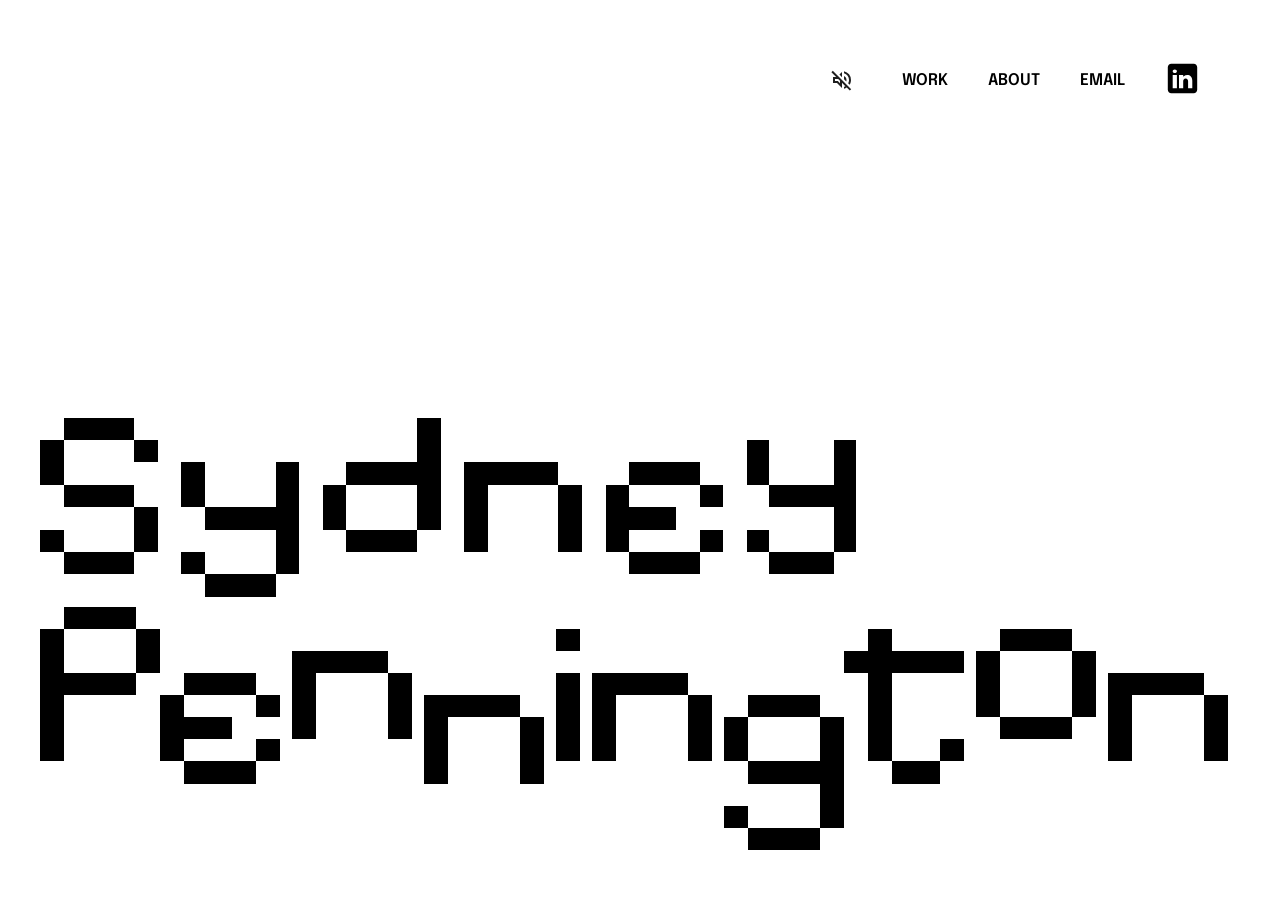
==== commit 915e4c21: "Fix navigation link to ABOUT page" ====
--- a/index.html
+++ b/index.html
@@ -44,8 +44,8 @@
                     <svg id = "volumeOn" xmlns="http://www.w3.org/2000/svg" height="24px" viewBox="0 -960 960 960" width="24px" fill="#1f1f1f">
                         <path d="M560-131v-82q90-26 145-100t55-168q0-94-55-168T560-749v-82q124 28 202 125.5T840-481q0 127-78 224.5T560-131ZM120-360v-240h160l200-200v640L280-360H120Zm440 40v-322q47 22 73.5 66t26.5 96q0 51-26.5 94.5T560-320ZM400-606l-86 86H200v80h114l86 86v-252ZM300-480Z"/></svg>
              </button> 
-            <li><a href="../work/" class="active">WORK</a></li>
-            <li><a href="../about/">ABOUT</a></li>
+            <li><a href="./work/" class="active">WORK</a></li>
+            <li><a href="./about/">ABOUT</a></li>
             <li><a href="mailto:spennington022@gmail.com">EMAIL</a></li>
             <li><a target="_blank" href="https://www.linkedin.com/in/sydney-pennington-178b2b145/"><svg class= "linkedin-logo" xmlns="http://www.w3.org/2000/svg" xmlns:xlink="http://www.w3.org/1999/xlink" viewBox="0,0,256,256" width="35px" height="35px"><g fill-rule="nonzero" stroke="none" stroke-width="1" stroke-linecap="butt" stroke-linejoin="miter" stroke-miterlimit="10" stroke-dasharray="" stroke-dashoffset="0" font-family="none" font-weight="none" font-size="none" text-anchor="none" style="mix-blend-mode: normal;"><g transform="scale(5.12,5.12)" ><path d="M41,4h-32c-2.76,0 -5,2.24 -5,5v32c0,2.76 2.24,5 5,5h32c2.76,0 5,-2.24 5,-5v-32c0,-2.76 -2.24,-5 -5,-5zM17,20v19h-6v-19zM11,14.47c0,-1.4 1.2,-2.47 3,-2.47c1.8,0 2.93,1.07 3,2.47c0,1.4 -1.12,2.53 -3,2.53c-1.8,0 -3,-1.13 -3,-2.53zM39,39h-6c0,0 0,-9.26 0,-10c0,-2 -1,-4 -3.5,-4.04h-0.08c-2.42,0 -3.42,2.06 -3.42,4.04c0,0.91 0,10 0,10h-6v-19h6v2.56c0,0 1.93,-2.56 5.81,-2.56c3.97,0 7.19,2.73 7.19,8.26z"></path></g></g></svg></a></li>  <!-- <img src="../assets/icons8-linkedin.svg" width = "35" height = "35"></a></li>   -->
         </ul>
@@ -1110,4 +1110,4 @@
         <script src = "./functions/nav.js"></script>  
     </body>
 
-</html>+</html>
--- a/landing.css
+++ b/landing.css
@@ -4,7 +4,7 @@
     background: white;
     /* background:rgb(255, 200, 255); */
     flex-direction:column;
-    height:100vh;
+    height:90vh;
 }
 
 .nav{
@@ -88,7 +88,7 @@
 
 .content-wrapper{
     margin-top:auto;
-    margin-bottom:10vh;
+    /* margin-bottom:10vh; */
 }
 
 
@@ -310,10 +310,14 @@
         transform: translateX(0);
     }
 
-
-    #volume{
-        display:none;
-    }
+  
+ #volume #volumeOn, #volume #volumeOff {
+     fill:rgb(255, 200, 255);
+   }
+
+   #volume:hover #volumeOn, #volume:hover #volumeOff {
+    fill:white;
+  }
 
 
 .linkedin-logo{
@@ -394,4 +398,4 @@
         fill:white;
     }
 }
- + 
